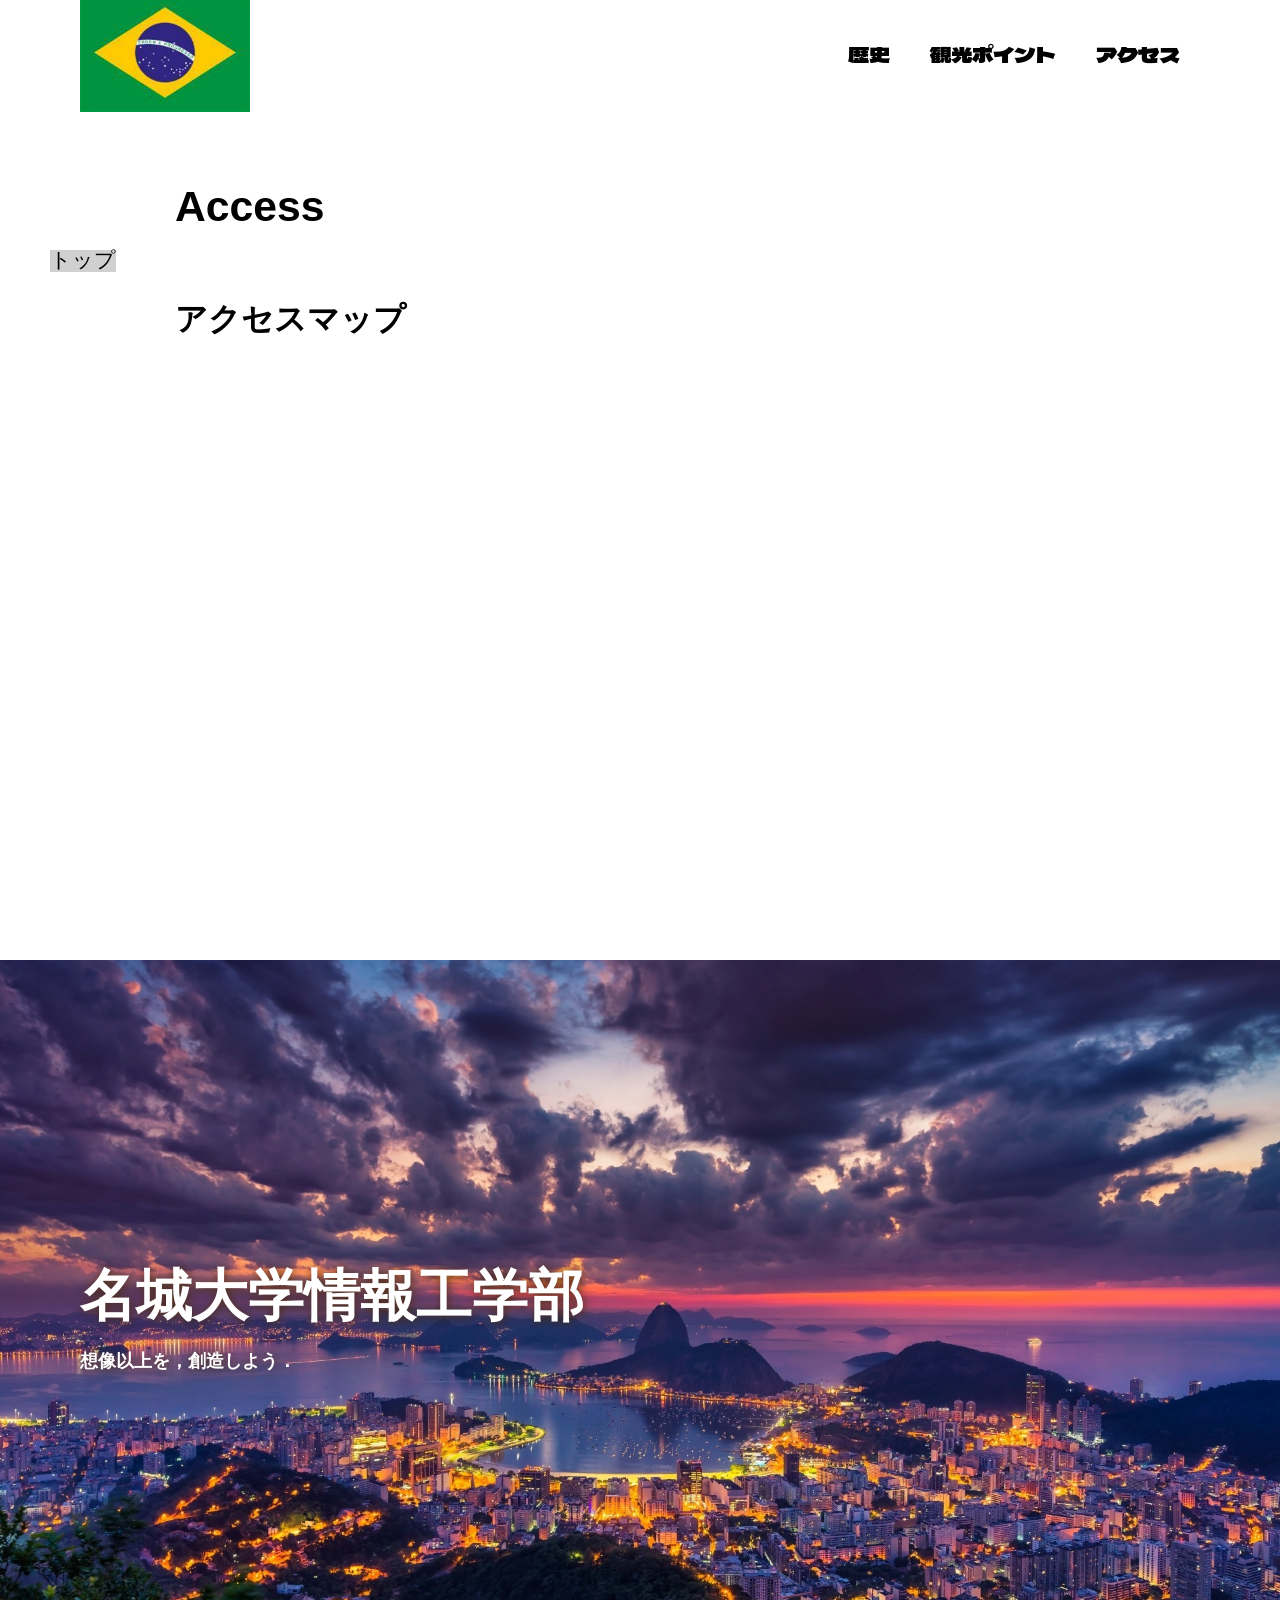
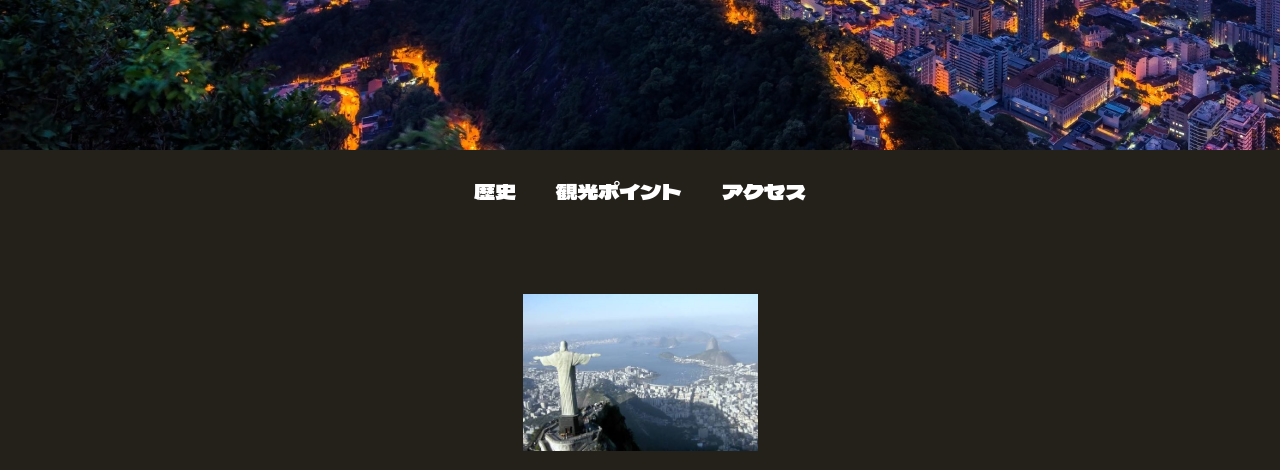
==== access.html @ 90422e66 "Add files via upload" ====
<!DOCTYPE html>
<html>
    <head>
        <meta charset="UTF-8">
        <title>リオデジャネイロ非公式 HP</title>
        <meta nama="description" content="名リオデジャネイロ非公式Webサイト">
        <meta name="viewport" content="width=device-width">
        <script src="https://ajax.googleapis.com/ajax/libs/jquery/1.11.0/jquery.min.js"></script>
        <script src="js/toggle-menu.js"></script>
        <link href="css/index.css" rel="stylesheet">
        <link href="css/access.css" rel="stylesheet">
        <link rel="preconnect" href="https://fonts.googleapis.com">
        <link rel="preconnect" href="https://fonts.gstatic.com" crossorigin>
        <link href="https://fonts.googleapis.com/css2?family=Dela+Gothic+One&display=swap" rel="stylesheet">
        <link rel="preconnect" herf="https://fonts.googleapis.com">
    </head>
    <body>
        <!--header ここから-->
        <header class="header">
            <div class="header-inner">
                <a class="header-logo" href="index.html">
                    <img src="images/common/OSK.jpg" alt="ロゴ">
                </a>
                <button class="toggle-menu-button"></button>
                <div class="header-site-menu">
                    <nav class="site-menu">
                        <ul>
                            <li><a href="concept.html">歴史</a></li>
                            <li><a href="members.html">観光ポイント</a></li>
                            <li><a href="access.html">アクセス</a></li>
                        </ul>
                    </nav>
                </div>
            </div>
        </header>
        <!--header ここまで-->
        <main class="main">
            <div class="title">
                <h1>Access</h1>
            </div>
            <div class="map">
                <h2>アクセスマップ</h2>
                <iframe src="https://www.google.com/maps/embed?pb=!1m18!1m12!1m3!1d1115.2360323906423!2d136.9784476069544!3d35.135117376735!2m3!1f0!2f0!3f0!3m2!1i1024!2i768!4f13.1!3m3!1m2!1s0x60037ad5058b80ef%3A0xead84a215623ada8!2z44CSNDY4LTAwNzMg5oSb55-l55yM5ZCN5Y-k5bGL5biC5aSp55m95Yy65aGp6Yec5Y-j77yR5LiB55uu77yU77yR77yR!5e1!3m2!1sja!2sjp!4v1750660671871!5m2!1sja!2sjp" style="border:0;" allowfullscreen="" loading="lazy" referrerpolicy="no-referrer-when-downgrade"></iframe>
            </div>
            <nav class="floating">
                <ul>
                    <li><a href="#">トップ</a></li>
                </ul>
            </nav>
            <div class="first-view">
                <div class="first-view-text">
                    <h1>名城大学情報工学部</h1>
                    <p>想像以上を，創造しよう．</p>
                </div>
            </div>
        </main>
        <footer class="footer">
            <nav class="site-menu">
                        <ul>
                            <li><a href="concept.html">歴史</a></li>
                            <li><a href="members.html">観光ポイント</a></li>
                            <li><a href="access.html">アクセス</a></li>
                        </ul>
                    </nav>
                    <a class="footer-logo" href="index.html">
                        <img src="images/common/images.jpg" alt="ロゴ">
                    </a>
                    
        </footer>
    </body>
</html>
---- css/index.css ----
@charset "utf-8";

nav.floating {
    position: absolute;
    top: 100px;
    left: 50px;
    background-color: #d0d0d0;
}

.first-view {
    height: calc(100vh - 110px);
    background-image: url(../images/index/bg_main.jpg);
    background-repeat: no-repeat;
    background-position: center center;
    background-size: cover;
    display: flex;
    align-items: center;
}

.first-view-text {
    width: 100%;
    max-width: 1200px;
    margin-left: auto;
    margin-right: auto;
    padding-left: 40px;
    padding-bottom: 80px;
    color: #ffffff;
    font-weight: bold;
    text-shadow: 1px 1px 10px #4b2c14;
}

.first-view-text h1 {
    font-family: 'Montserrat', sans-serif;
    font-size: 56px;
    line-height: 72px;
}

.first-view-text p {
    font-size: 18px;
    margin-top: 20px;
}

.lead {
    max-width: 1200px;
    margin: 60px auto;
}

*,
::before,
::after {
    padding: 0;
    margin: 0;
    box-sizing: border-box;
}

ul, ol {
    list-style: none;
}

a {
    color: inherit;
    text-decoration: none;
}
body {
    font-family: sans-serif;
    font-size: 16pt;
    color: #000000;
    line-height: 1;
    background-color: #ffffff;
}
img {
    max-width: 100%;
}

.header-inner {
    max-width: 1200px;
    height: 110px;
    margin-left: auto;
    margin-right: auto;
    padding-left: 40px;
    padding-right: 40px;
    display: flex;
    justify-content: space-between;
    align-items: center;
}
.toggle-menu-button{
    display: none;
}
.header-logo {
    display: block;
    width: 170px;
}
.site-menu ul {
    display: flex;
}
.site-menu ul li {
    margin-left: 20px;
    margin-right: 20px;
}
.footer {
    color: #ffffff;
    background-color: #24211b;
    padding-top: 30px;
    padding-bottom: 15px;
    display: flex;
    flex-direction: column;
    align-items: center;
}
.footer-logo {
    display: block;
    width: 235px;
    margin-top: 90px;
}
.site-menu ul li a {
    font-family: "Dela Gothic One", sans-serif;
}
@media (max-width: 800px) {
    .main {
        padding-top: 50px;
    }
    .footer-logo {
        margin-top: 60px;
    }
    .copyright {
        margin-top: 50px;
    }
    .site-menu ul {
        display: block;
    text-align: center;
}
    .site-menu li {
        margin-top: 20px;
    }
    .header {
        position: fixed;
        top: 0;
        left: 0;
        right: 0;
        background-color: #ffffff;
        height: 50px;
        z-index: 10;
        box-shadow: 0 3px 6px rgba(0, 0, 0, 0.1);
    }
    .header-inner {
        padding-left: 20px;
        padding-right: 20px;
        height: 100%;
    }
    .header-logo {
        width: 100px;
    }

        .header-site-menu {
        position: absolute;
        top: 100%;
        left: 0;
        right: 0;
        color: #ffffff;
        background-color: #736e62;
        padding-top: 30px;
        padding-bottom: 50px;
        display: none;
    } 

    .header-site-menu.is-show {
        display: block;
    }

    .toggle-menu-button {
        display: block;
        width: 44px;
        height: 34px;
        background-image: url(../images/common/icon-menu.png);
        background-size: 50%;
        background-position: center;
        background-repeat: no-repeat;
        border-radius: 0;
        outline: none;
    }
}
---- css/access.css ----
.title {
    width: 930px;
    max-width: 90%;
    margin-top: 75px;
    margin-left: auto;
    margin-right: auto;

}

.map {
    width: 930px;
    max-width: 90%;
    margin-top: 75px;
    margin-left: auto;
    margin-right: auto;
}

.map iframe {
    display: block;
    width: 100%;
    height: 600px;
    margin-top: 25px;
}
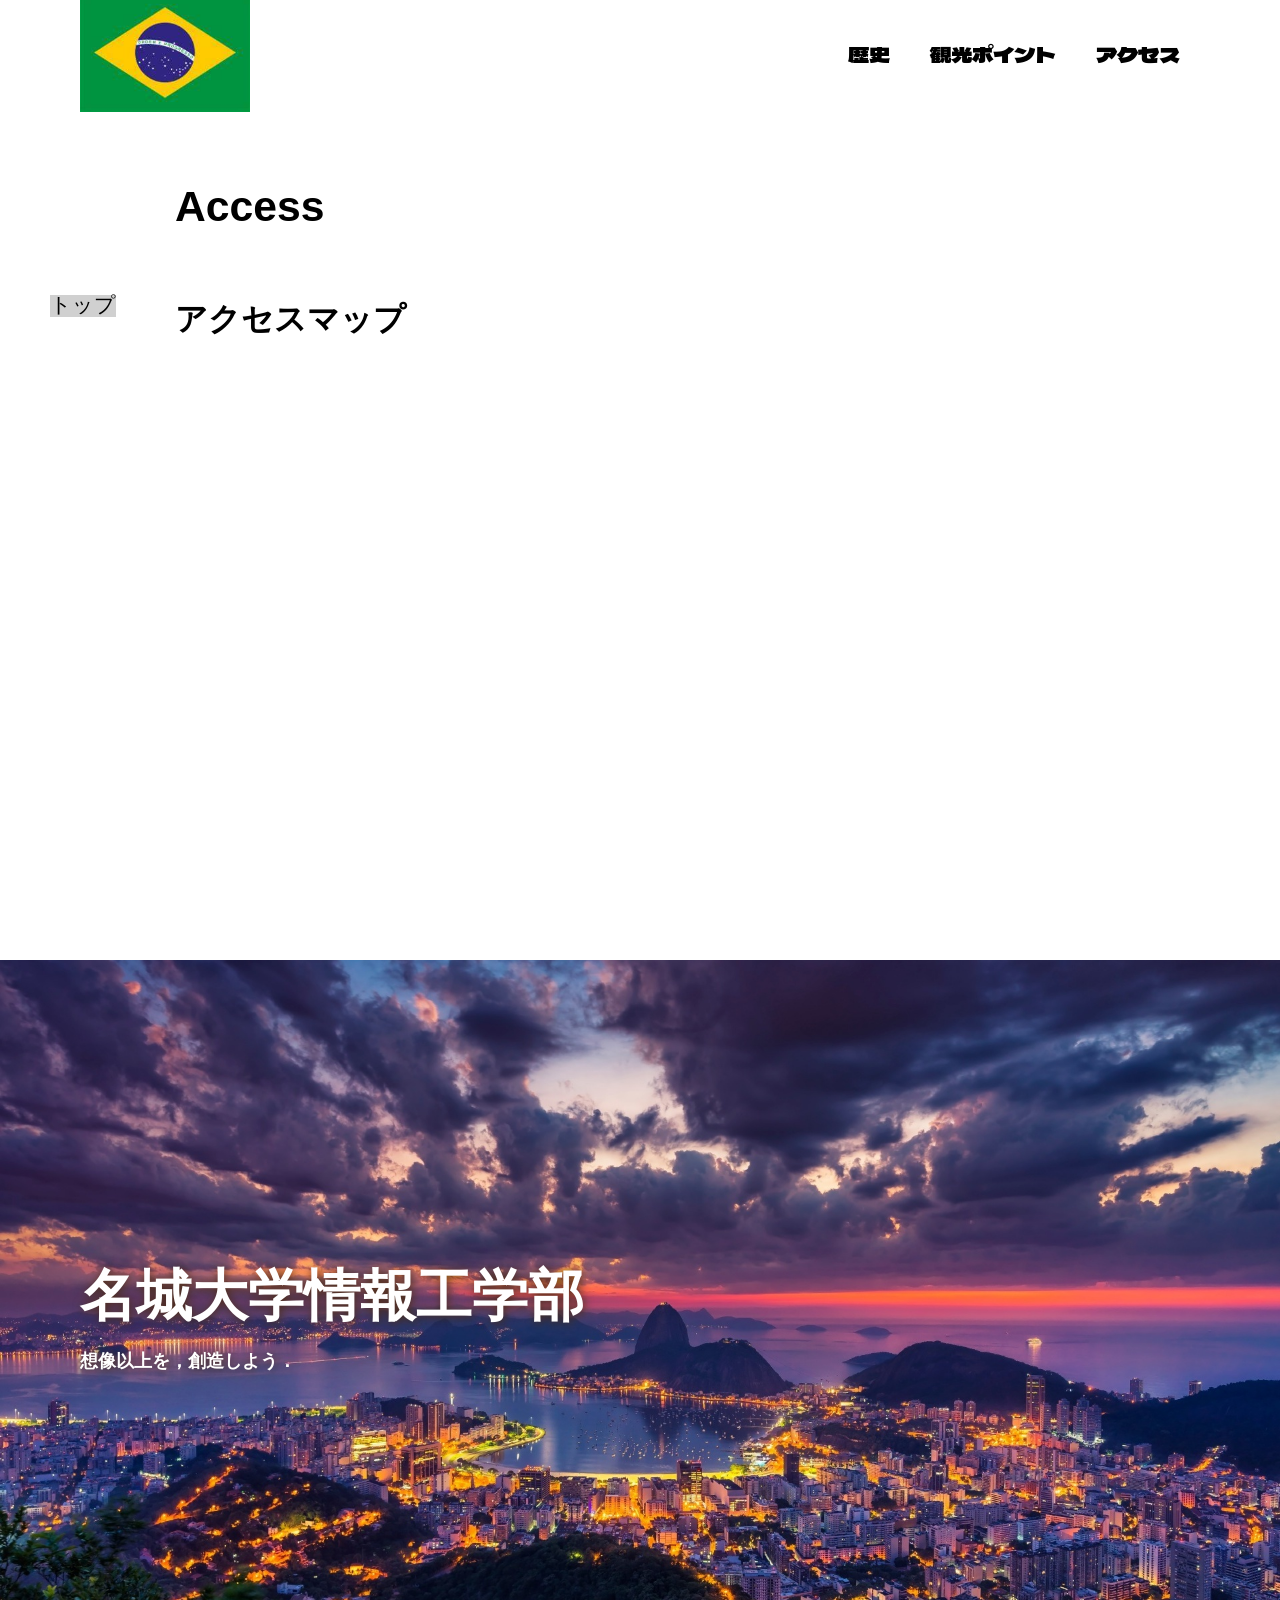
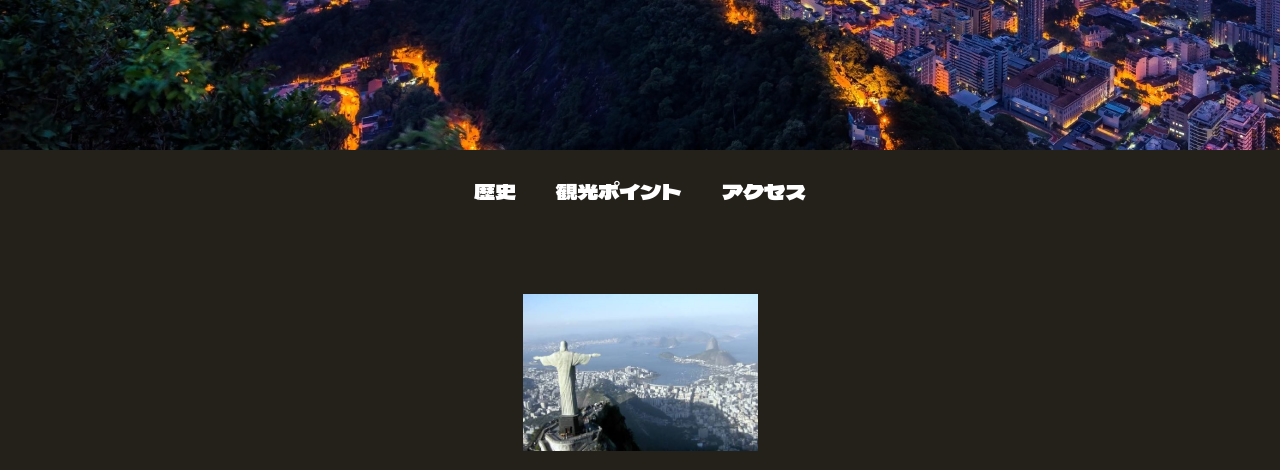
==== commit 23b68bc6: "地図をリオに" ====
--- a/access.html
+++ b/access.html
@@ -40,7 +40,7 @@
             </div>
             <div class="map">
                 <h2>アクセスマップ</h2>
-                <iframe src="https://www.google.com/maps/embed?pb=!1m18!1m12!1m3!1d1115.2360323906423!2d136.9784476069544!3d35.135117376735!2m3!1f0!2f0!3f0!3m2!1i1024!2i768!4f13.1!3m3!1m2!1s0x60037ad5058b80ef%3A0xead84a215623ada8!2z44CSNDY4LTAwNzMg5oSb55-l55yM5ZCN5Y-k5bGL5biC5aSp55m95Yy65aGp6Yec5Y-j77yR5LiB55uu77yU77yR77yR!5e1!3m2!1sja!2sjp!4v1750660671871!5m2!1sja!2sjp" style="border:0;" allowfullscreen="" loading="lazy" referrerpolicy="no-referrer-when-downgrade"></iframe>
+                <iframe src="https://www.google.com/maps/embed?pb=!1m18!1m12!1m3!1d470400.7385416782!2d-43.77564485106637!3d-22.913158026861304!2m3!1f0!2f0!3f0!3m2!1i1024!2i768!4f13.1!3m3!1m2!1s0x9bde559108a05b%3A0x50dc426c672fd24e!2z44OW44Op44K444OrIOODquOCquODh-OCuOODo-ODjeOCpOODreW3niDjg6rjgqrjg7vjg4fjg7vjgrjjg6Pjg43jgqTjg60g44Oq44Kq44OH44K444Oj44ON44Kk44Ot!5e0!3m2!1sja!2sjp!4v1782714373420!5m2!1sja!2sjp" width="600" height="450" style="border:0;" allowfullscreen="" loading="lazy" referrerpolicy="strict-origin-when-cross-origin"></iframe>
             </div>
             <nav class="floating">
                 <ul>
@@ -68,4 +68,4 @@
                     
         </footer>
     </body>
-</html>+</html>
